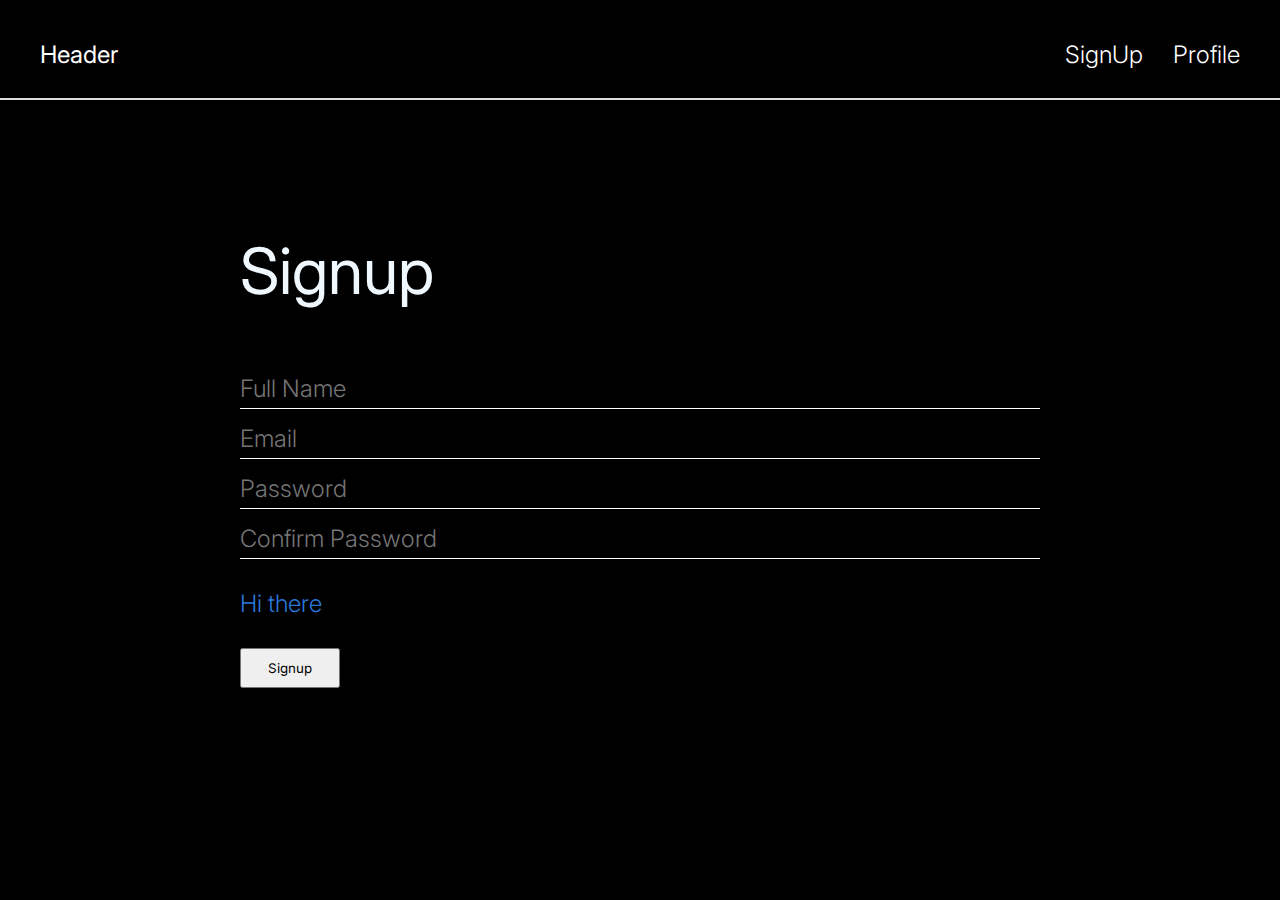
==== index.html @ 4272adc7 "Add files via upload" ====
<!DOCTYPE html>
<html lang="en">
<head>
  <meta charset="UTF-8">
  <meta name="viewport" content="width=device-width, initial-scale=1.0">
  <link rel="stylesheet" href="style.css">
  <title>Authentication</title>
</head>
<body>
  <nav class="navbar">
    <div>Header</div>
    <div class="details">
      <div>SignUp</div>
      <div>Profile</div>
    </div>
  </nav>
  <div id="app" >
    <!-- Your UI components will be rendered here -->
  </div>
  <script src="script.js"></script>
</body>
</html>
<div style="color: red;"></div>
---- style.css ----
@import url('https://fonts.googleapis.com/css2?family=Inter:wght@100;200;300;400;500;600;700;800;900&display=swap');


*{
    margin: 0;
    padding: 0;
    box-sizing: border-box;
    font-family: 'Inter', sans-serif;
    
}


body{
    background-color: #000000;

}

.navbar {
    height: 100px;
    background-color: #000000;
    color: white;
    display: flex;
    justify-content: space-between;
    padding: 40px;
    font-weight: 300px;
    font-size: 24px;
    line-height: 29px;
    border-bottom: 2px solid gainsboro;
}

.details{
    display: flex;
    gap: 30px;
}


#app{
    height: 80vh;
    display: flex;
    justify-content: center;
    align-items: center;
}

.signup{
    display: flex;
    flex-direction: column;
    gap: 10px;
    color: aliceblue;
}

.signup input{
    width: 800px;
    height: 40px;
    background-color: transparent;
    outline: none;
    border: none;
    border-bottom: 1px solid #FFF;
    font-size: 24px;
    font-style: normal;
    font-weight: 300;
    line-height: normal;
    color: #FFF;
}


#signup-btn, #logout {
    width: 100px;
    height: 40px;
}

h2{
    margin-bottom: 50px;
    font-weight: 400;
    font-size: 64px;
    line-height: 77.45px;
}

#message{
    color: #2a77db;
    font-size: 24px;
    font-weight: 300;
    padding: 20px 0 20px 0;
}

.profile{
    color: aliceblue;
}

.details{
    font-size: 24px;
    font-style: normal;
    font-weight: 300;
    line-height: normal;
    color: #FFF;
    padding-bottom:15px ;
}
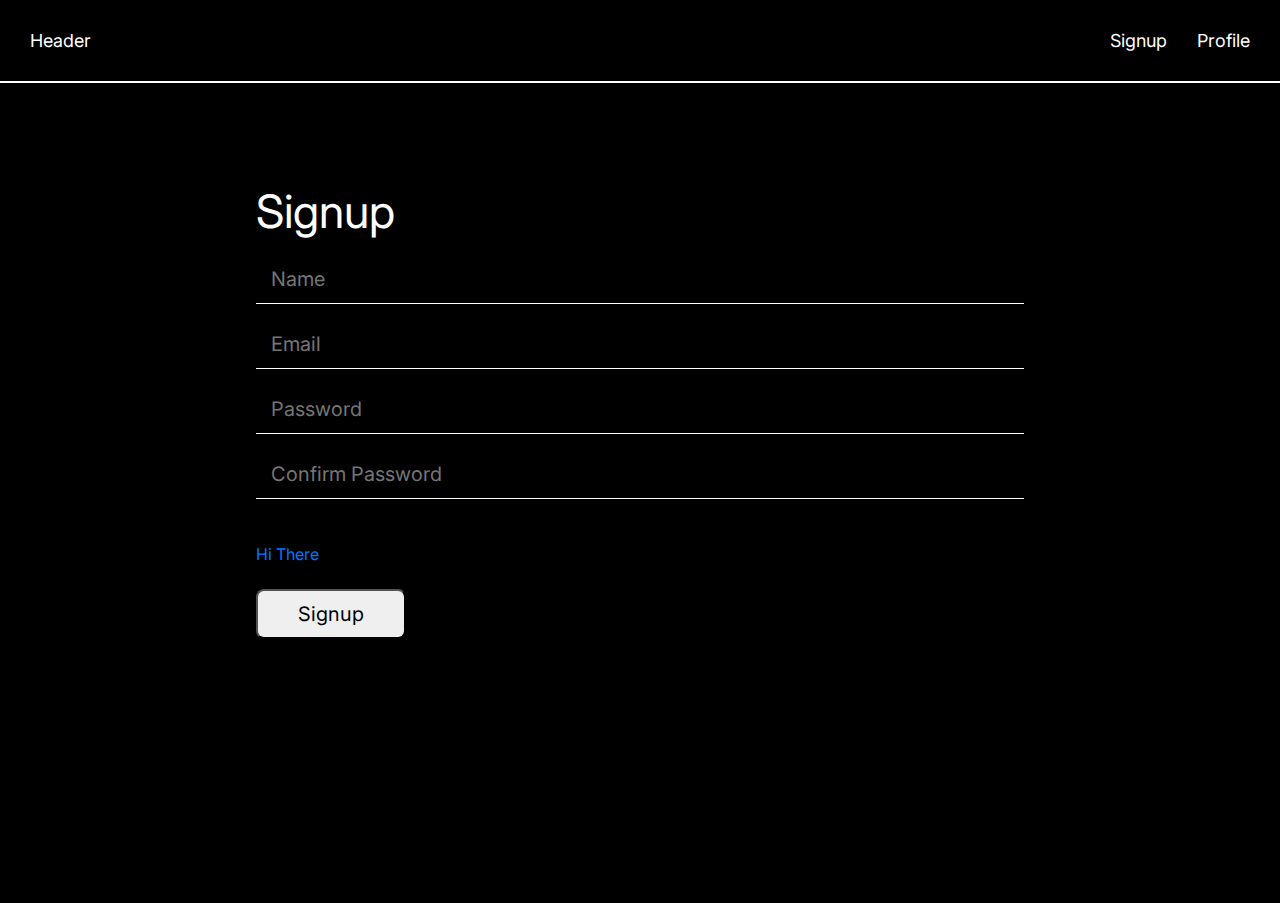
==== commit 05bbf3d2: "Add files via upload" ====
--- a/index.html
+++ b/index.html
@@ -7,17 +7,24 @@
   <title>Authentication</title>
 </head>
 <body>
-  <nav class="navbar">
+
+  <div class="nav">
     <div>Header</div>
-    <div class="details">
-      <div>SignUp</div>
-      <div>Profile</div>
+    <div class="redirect">
+      <a href="index.html">Signup</a>
+      <a href="profile.html">Profile</a>
     </div>
-  </nav>
-  <div id="app" >
-    <!-- Your UI components will be rendered here -->
   </div>
-  <script src="script.js"></script>
+
+  <div class="signup">
+    <h2>Signup</h2>
+    <input type="text" id="name" placeholder="Name" >
+    <input type="email" id="email" placeholder="Email" >
+    <input type="text" id="password" placeholder="Password" > 
+    <input type="password" id="confirm-password" placeholder="Confirm Password" >
+    <div class="message" id="message">Hi There</div>
+    <button id="signup">Signup</button>
+  </div>
+  <script src="signup.js"></script>
 </body>
 </html>
-<div style="color: red;"></div>
--- a/style.css
+++ b/style.css
@@ -6,91 +6,87 @@
     padding: 0;
     box-sizing: border-box;
     font-family: 'Inter', sans-serif;
-    
 }
 
 
 body{
-    background-color: #000000;
-
+    background-color: black;
 }
 
-.navbar {
-    height: 100px;
-    background-color: #000000;
-    color: white;
+a{
+    text-decoration: none;
+    color: #FFFFFF;
+}
+
+
+h2{
+    font-size: 46px;
+    color: #FFFFFF;
+    font-weight: 400;
+}
+
+.nav{
     display: flex;
     justify-content: space-between;
-    padding: 40px;
+    padding: 30px;
+    font-size: 18px;
+    color: #FFFFFF;
     font-weight: 300px;
-    font-size: 24px;
-    line-height: 29px;
-    border-bottom: 2px solid gainsboro;
+    border-bottom: 2px solid #FFFFFF;
 }
 
-.details{
+.redirect{
     display: flex;
     gap: 30px;
 }
 
 
-#app{
+.signup, .profile{
+    display: flex;
+    flex-direction: column;
+    margin-top: 100px;
     height: 80vh;
-    display: flex;
-    justify-content: center;
-    align-items: center;
+    gap: 15px;
+    width: 60%;
+    margin-inline: auto;
+
 }
 
-.signup{
-    display: flex;
-    flex-direction: column;
-    gap: 10px;
-    color: aliceblue;
-}
-
-.signup input{
-    width: 800px;
-    height: 40px;
-    background-color: transparent;
+input{
+    width: 100%;
+    height: 50px;
+    font-size: 20px;
+    padding-left: 15px;
+    background-color: black;
     outline: none;
     border: none;
-    border-bottom: 1px solid #FFF;
-    font-size: 24px;
-    font-style: normal;
-    font-weight: 300;
-    line-height: normal;
-    color: #FFF;
+    border-bottom: 1px solid #FFFFFF;
+    color: #FFFFFF;
 }
 
 
-#signup-btn, #logout {
-    width: 100px;
-    height: 40px;
-}
-
-h2{
-    margin-bottom: 50px;
-    font-weight: 400;
-    font-size: 64px;
-    line-height: 77.45px;
+button{
+    height:50px;
+    width: 150px;
+    font-size: 20px;
+    border-radius: 8px;
 }
 
 #message{
-    color: #2a77db;
-    font-size: 24px;
-    font-weight: 300;
-    padding: 20px 0 20px 0;
+    color: rgb(0, 119, 255);
+    padding: 30px 0;
+    height: 30px;
 }
 
+
 .profile{
-    color: aliceblue;
+    display: flex;
+    flex-direction: column;
+    color: #FFFFFF;
 }
 
-.details{
-    font-size: 24px;
-    font-style: normal;
-    font-weight: 300;
-    line-height: normal;
-    color: #FFF;
-    padding-bottom:15px ;
+p{
+    font-size: 20px;
 }
+
+
